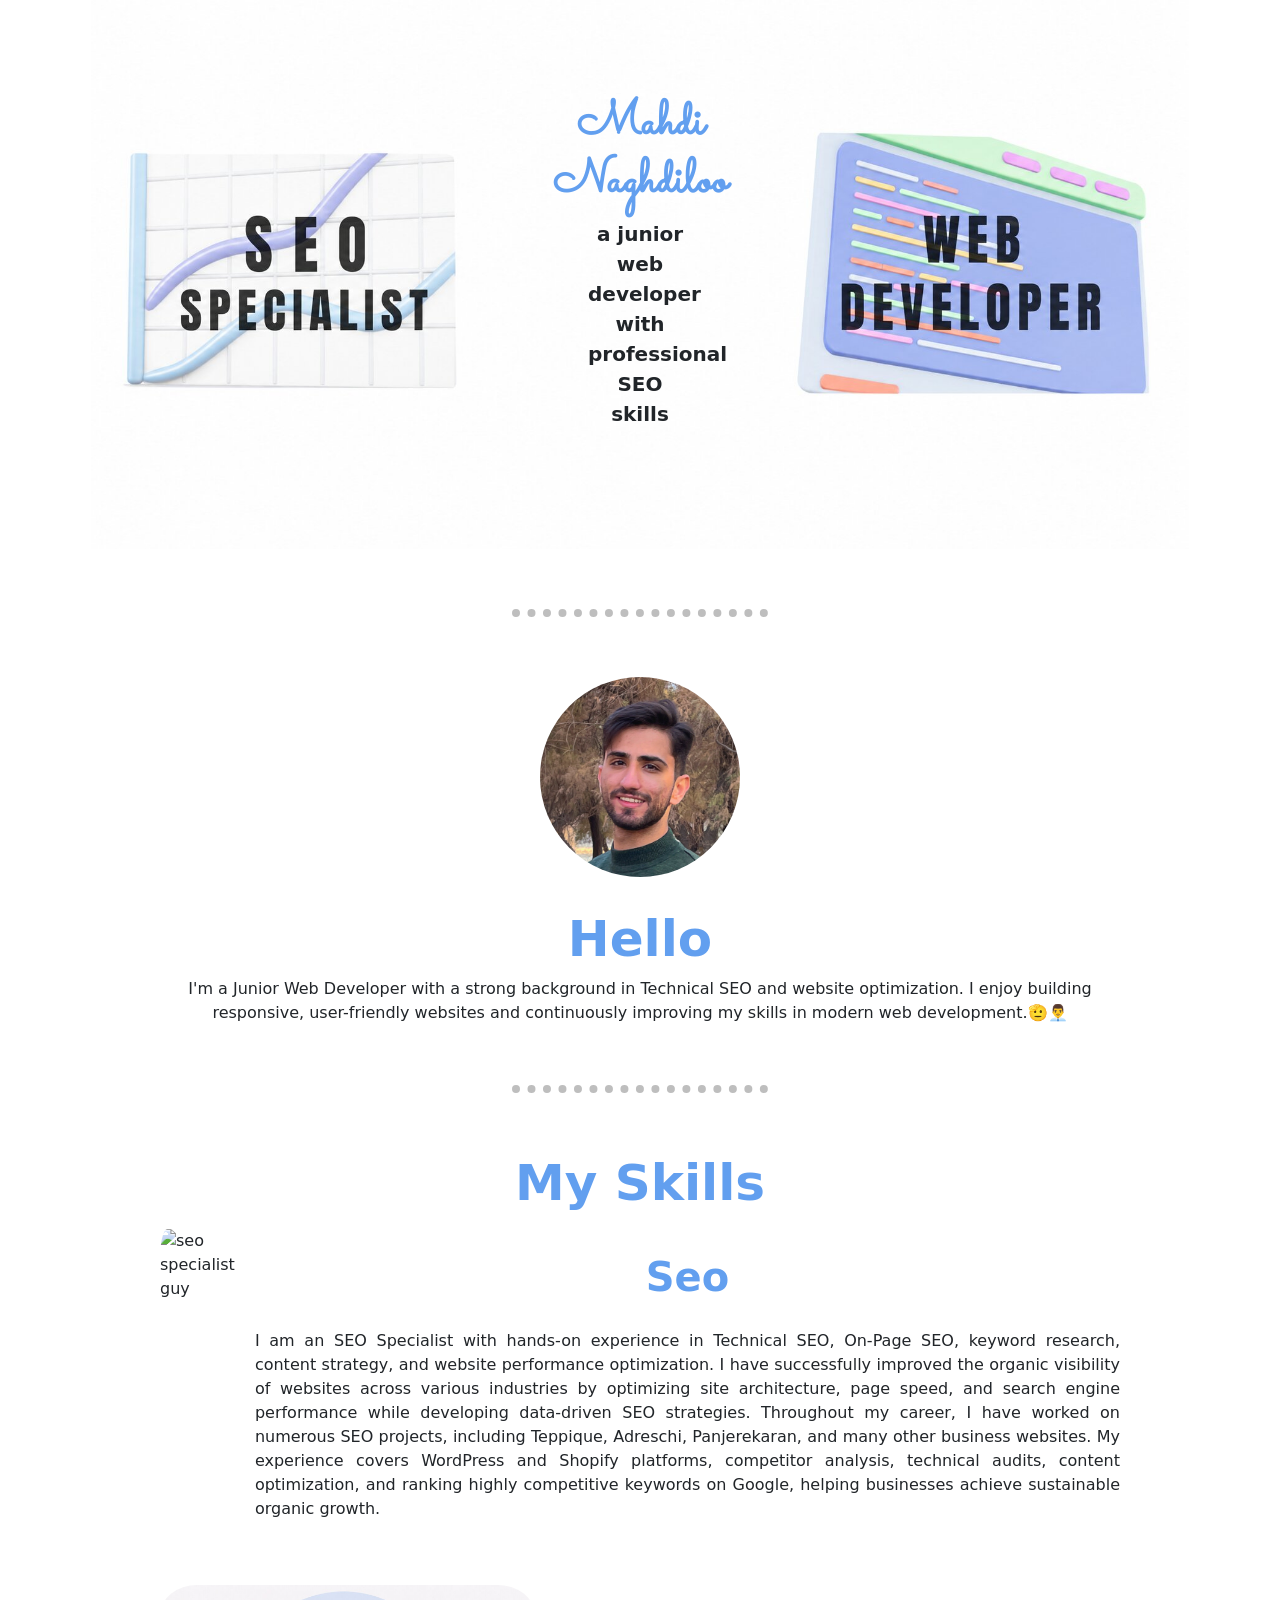
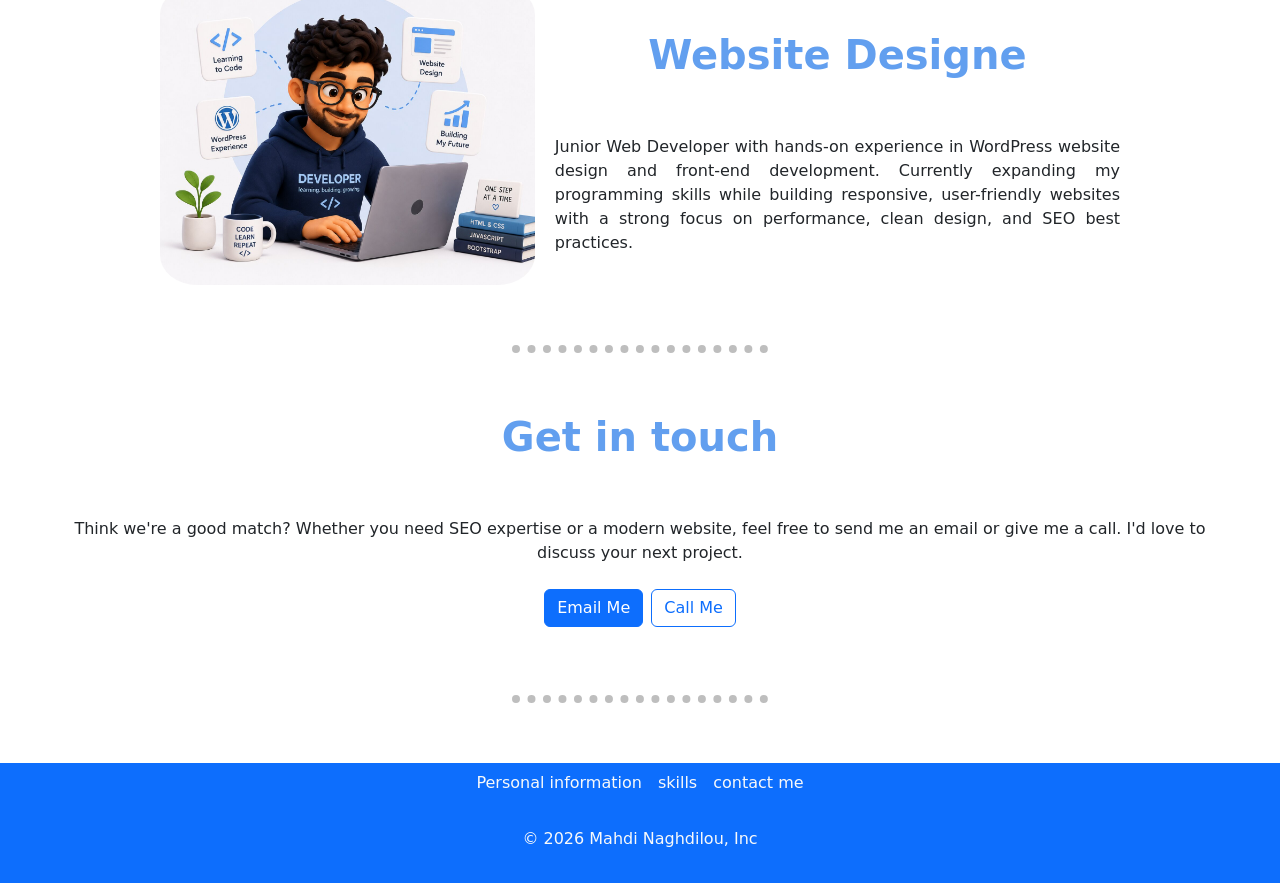
==== index.html @ 6328edc1 "Rename My-personal-Website.html to index.html" ====
<!DOCTYPE html>
<html lang="en">
    <head>
        <meta charset="UTF-8">
        <title>Mahdi Naghdiloo's Personal Website</title>
        <link href="https://cdn.jsdelivr.net/npm/bootstrap@5.3.8/dist/css/bootstrap.min.css" rel="stylesheet" integrity="sha384-sRIl4kxILFvY47J16cr9ZwB07vP4J8+LH7qKQnuqkuIAvNWLzeN8tE5YBujZqJLB" crossorigin="anonymous">
        <link rel="stylesheet" href="./style.css">
        <link rel="preconnect" href="https://fonts.googleapis.com">
        <link rel="preconnect" href="https://fonts.gstatic.com" crossorigin>
        <link href="https://fonts.googleapis.com/css2?family=Sacramento&display=swap" rel="stylesheet">
    </head>
    <body>
        <section class="Hero">
            <div class="hero-container">
                <div>
                    
                </div>
                <div class="px-4 py-5 my-5 text-center"> 
                    <h1 class="display-5 fw-bolder">Mahdi Naghdiloo</h1> 
                    <div class="col-lg-6 mx-auto"> 
                        <p class="lead fw-semibold  mb-4">
                            a junior web developer with professional SEO skills
                        </p> 
                    </div> 
                </div> 
            </div>    
        </section>
        <hr class="costume-line">
        <section id="personal-info" class="personal-information">
            <div class="profile-container">
                <img class="profile-pic" src="./assets/profile-img.JPEG" alt="Mahdi's profile image">
            </div>
            <h2 class="personal-information-Heading">Hello</h2>
            <p class="personal-information-pragraph">
                I'm a Junior Web Developer with a strong background in Technical SEO
                and website optimization. I enjoy building responsive,
                user-friendly websites and continuously improving my
                skills in modern web development.🫡👨‍💼
            </p>
            
        </section>
        <hr class="costume-line">
        <section id="skill" class="skills">
            <h2 class="Skills-heading">My Skills</h2>
            <div class="Seo-Skills">
                <img class="SeoSkils-img" src="./assets/Seo-skils.jpg" alt="seo specialist guy">
                <h3 class="skils-headings">Seo</h3>
                <p>
                    I am an SEO Specialist with hands-on experience in Technical SEO, On-Page SEO, keyword research, content strategy, and website performance optimization. I have successfully improved the organic visibility of websites across various industries by optimizing site architecture, page speed, and search engine performance while developing data-driven SEO strategies.

                    Throughout my career, I have worked on numerous SEO projects, including Teppique, Adreschi, Panjerekaran, and many other business websites. My experience covers WordPress and Shopify platforms, competitor analysis, technical audits, content optimization, and ranking highly competitive keywords on Google, helping businesses achieve sustainable organic growth.
                </p>
            </div>
            <div class="WD-Skills pt-5">
                <img class="WdSkils-img" src="./assets/Wd-skils.jpg" alt="website dsigner guy">
                <h3 class="skils-headings">Website Designe</h3>
                <p>
                    Junior Web Developer with hands-on experience in WordPress website design and front-end development. Currently expanding my programming skills while building responsive, user-friendly websites with a strong focus on performance, clean design, and SEO best practices.
                </p>
            </div>
        </section>
        <hr class="costume-line">
        <section id="Contact" class="contact-me">  
            <div class="contactme">
                <h2 class="contact-me-heading">Get in touch</h2>
                <p class="pt-5">Think we're a good match? Whether you need SEO expertise or a modern website, feel free to send me an email or give me a call. I'd love to discuss your next project.</p>
            </div>  
            <div class="d-flex gap-2 justify-content-center py-2"> 
                <a href="mailto:naghdiloo1380@gmail.com" class="btn btn-primary">
                        Email Me
                 </a>
                <a href="tel:+989198966440" class="btn btn-outline-primary">
                    Call Me
                </a> 
            </div>
        </section>
        <hr class="costume-line">
        <section class="footer"> 
            <footer class="pb-3 mt-4 bg-primary text-light"> 
                <ul class="nav justify-content-center mb-4"> 
                    <li class="nav-item">
                        <a href="#personal-info" class="nav-link px-2 text-light">Personal information</a>
                    </li> 
                    <li class="nav-item">
                        <a href="#skill" class="nav-link px-2 text-light">skills</a>
                    </li> 
                    <li class="nav-item">
                        <a href="#Contact" class="nav-link px-2 text-light">contact me</a>
                    </li> 
                </ul> 
                <p class="text-center text-light">© 2026 Mahdi Naghdilou, Inc</p> 
            </footer> 
        </section>
        <script src="https://cdn.jsdelivr.net/npm/bootstrap@5.3.8/dist/js/bootstrap.bundle.min.js" integrity="sha384-FKyoEForCGlyvwx9Hj09JcYn3nv7wiPVlz7YYwJrWVcXK/BmnVDxM+D2scQbITxI" crossorigin="anonymous"></script>
    </body>
</html>
---- style.css ----
.sacramento-regular {
  font-family: "Sacramento", cursive;
  font-weight: 400;
  font-style: normal;
}
h1{
    font-family: "Sacramento" , cursive;
    color: #629FEF;
}
h2{
    font-weight: 700;
    font-size: 40px;
    color: #629FEF;
}
.Hero{
    background-image: url("./assets/Hero-section-bg.jpg") ;
    background-size: contain;
    background-position: center;
    background-repeat: no-repeat;
}
.hero-container{
    display: grid;
    grid-template-columns: 4fr 2fr 4fr;
}
.costume-line {
    border: none;
    border-top: 8px dotted #000000;
    width: 20%;
    margin: 60px auto;
}
.personal-information{
    width: 75%;
    margin: 0 auto;
}
.profile-container{
    display: flex;
    justify-content: center;
}
.profile-pic{
    height: 200px;
    width: 200px;
    border-radius: 50%;
    object-fit: cover;
}
.personal-information-Heading{
    text-align: center;
    margin-top: 2rem;
    font-weight: 700;
    font-size: 50px;
    color: #629FEF;
}
.personal-information-pragraph{
    text-align: center;
}
.skills{
    width: 75%;
    margin: 0 auto;
}
.Skills-heading{
    text-align: center;
    margin-top: 2rem;
    font-weight: 700;
    font-size: 50px;
    color: #629FEF;
}
.Seo-Skills{
    display: grid;
    grid-template-columns: 1fr auto;
    grid-template-rows: auto auto;
    align-items: center;
    gap: 20px;
    text-align: justify;
}
.SeoSkils-img{
    height: 300px;
    border-radius: 10%;
    grid-area: 1 / 1 / 3 / 2;
}
.skils-headings{
    grid-area: 1 / 2 / 1 / 3;
    text-align: center;
    margin-top: 2rem;
    font-weight: 700;
    font-size: 40px;
    color: #629FEF;
}
.WD-Skills{
    display: grid;
    grid-template-columns: 1fr auto;
    grid-template-rows: auto auto;
    align-items: center;
    gap: 20px;
    text-align: justify;
}
.WdSkils-img{
    height: 300px;
    border-radius: 10%;
    grid-area: 1 / 1 / 3 / 2;
}
.contactme{
    text-align: center;
    width: 75%;
    margin: auto;
}
@media (max-width: 850px){
    .skills{
    width: 90%;
    margin: 0 auto;
    }
    .Seo-Skills{
    grid-template-columns: auto;
    grid-template-rows: auto;
    align-items: center;
    text-align: justify;
    }
    .SeoSkils-img{
    margin: auto;
    height: 300px;
    border-radius: 10%;
    grid-area: 1 / 1 / 1 / 1}
    .skils-headings{
    grid-area: 2 / 1 / 2 / 1;
    text-align: center;
    margin-top: 2rem;
    font-weight: 700;
    font-size: 28px;
    color: #629FEF;
    }
    .WD-Skills{
    grid-template-columns: auto;
    grid-template-rows: auto;
    align-items: center;
    text-align: justify;
    }
    .WdSkils-img{
    margin: auto;
    height: 300px;
    border-radius: 10%;
    grid-area: 1 / 1 / 1 / 1}
}
.contactme{
    width: 90%;
    margin: auto;
}
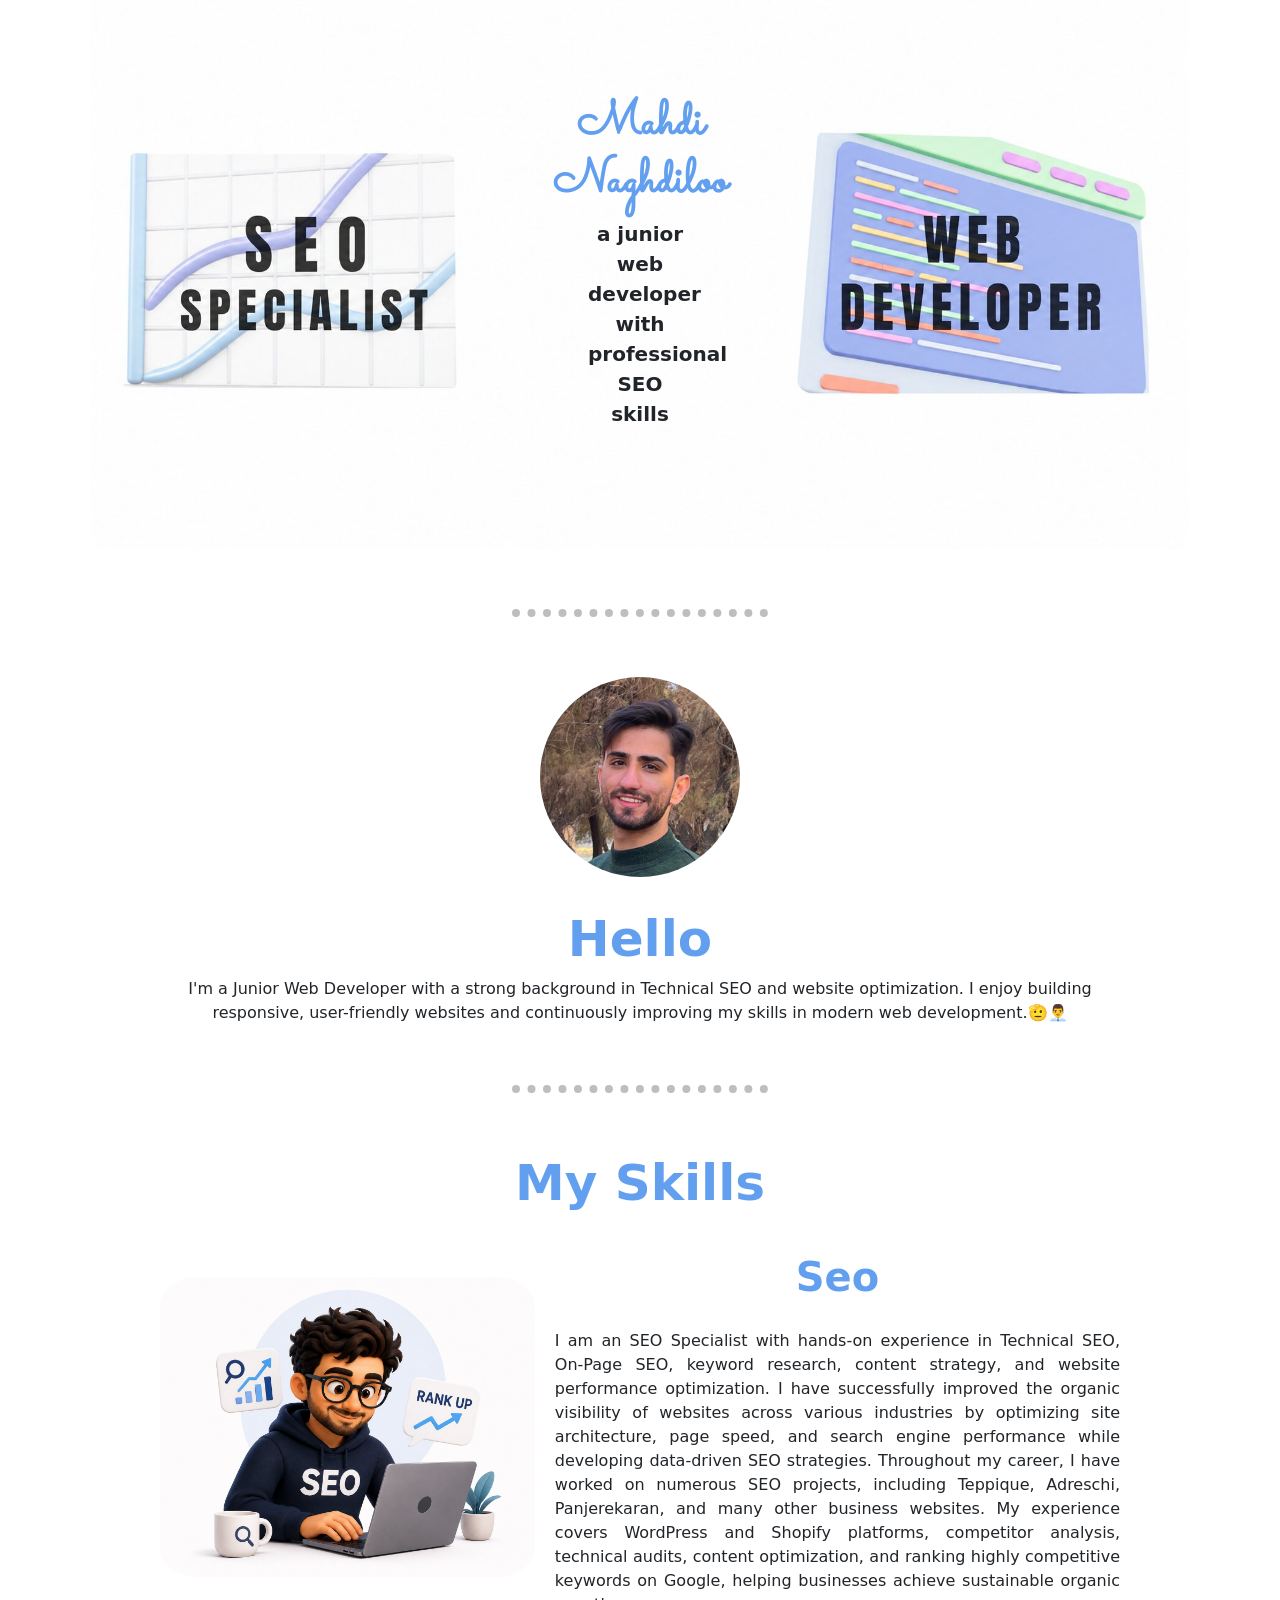
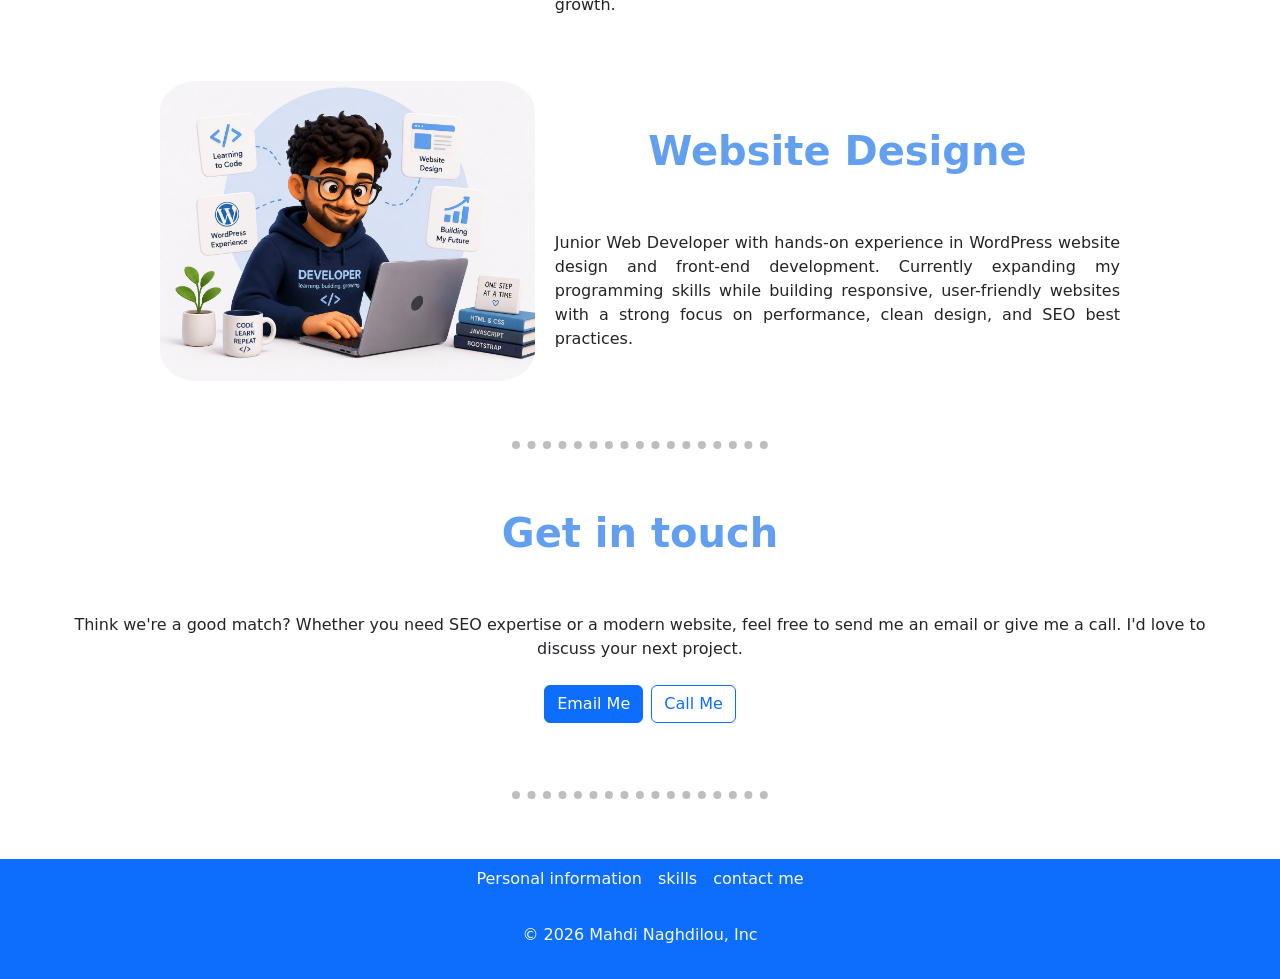
==== commit cfa6d19c: "Update index.html" ====
--- a/index.html
+++ b/index.html
@@ -2,6 +2,7 @@
 <html lang="en">
     <head>
         <meta charset="UTF-8">
+        <meta name="viewport" content="width=device-width, initial-scale=1.0">
         <title>Mahdi Naghdiloo's Personal Website</title>
         <link href="https://cdn.jsdelivr.net/npm/bootstrap@5.3.8/dist/css/bootstrap.min.css" rel="stylesheet" integrity="sha384-sRIl4kxILFvY47J16cr9ZwB07vP4J8+LH7qKQnuqkuIAvNWLzeN8tE5YBujZqJLB" crossorigin="anonymous">
         <link rel="stylesheet" href="./style.css">
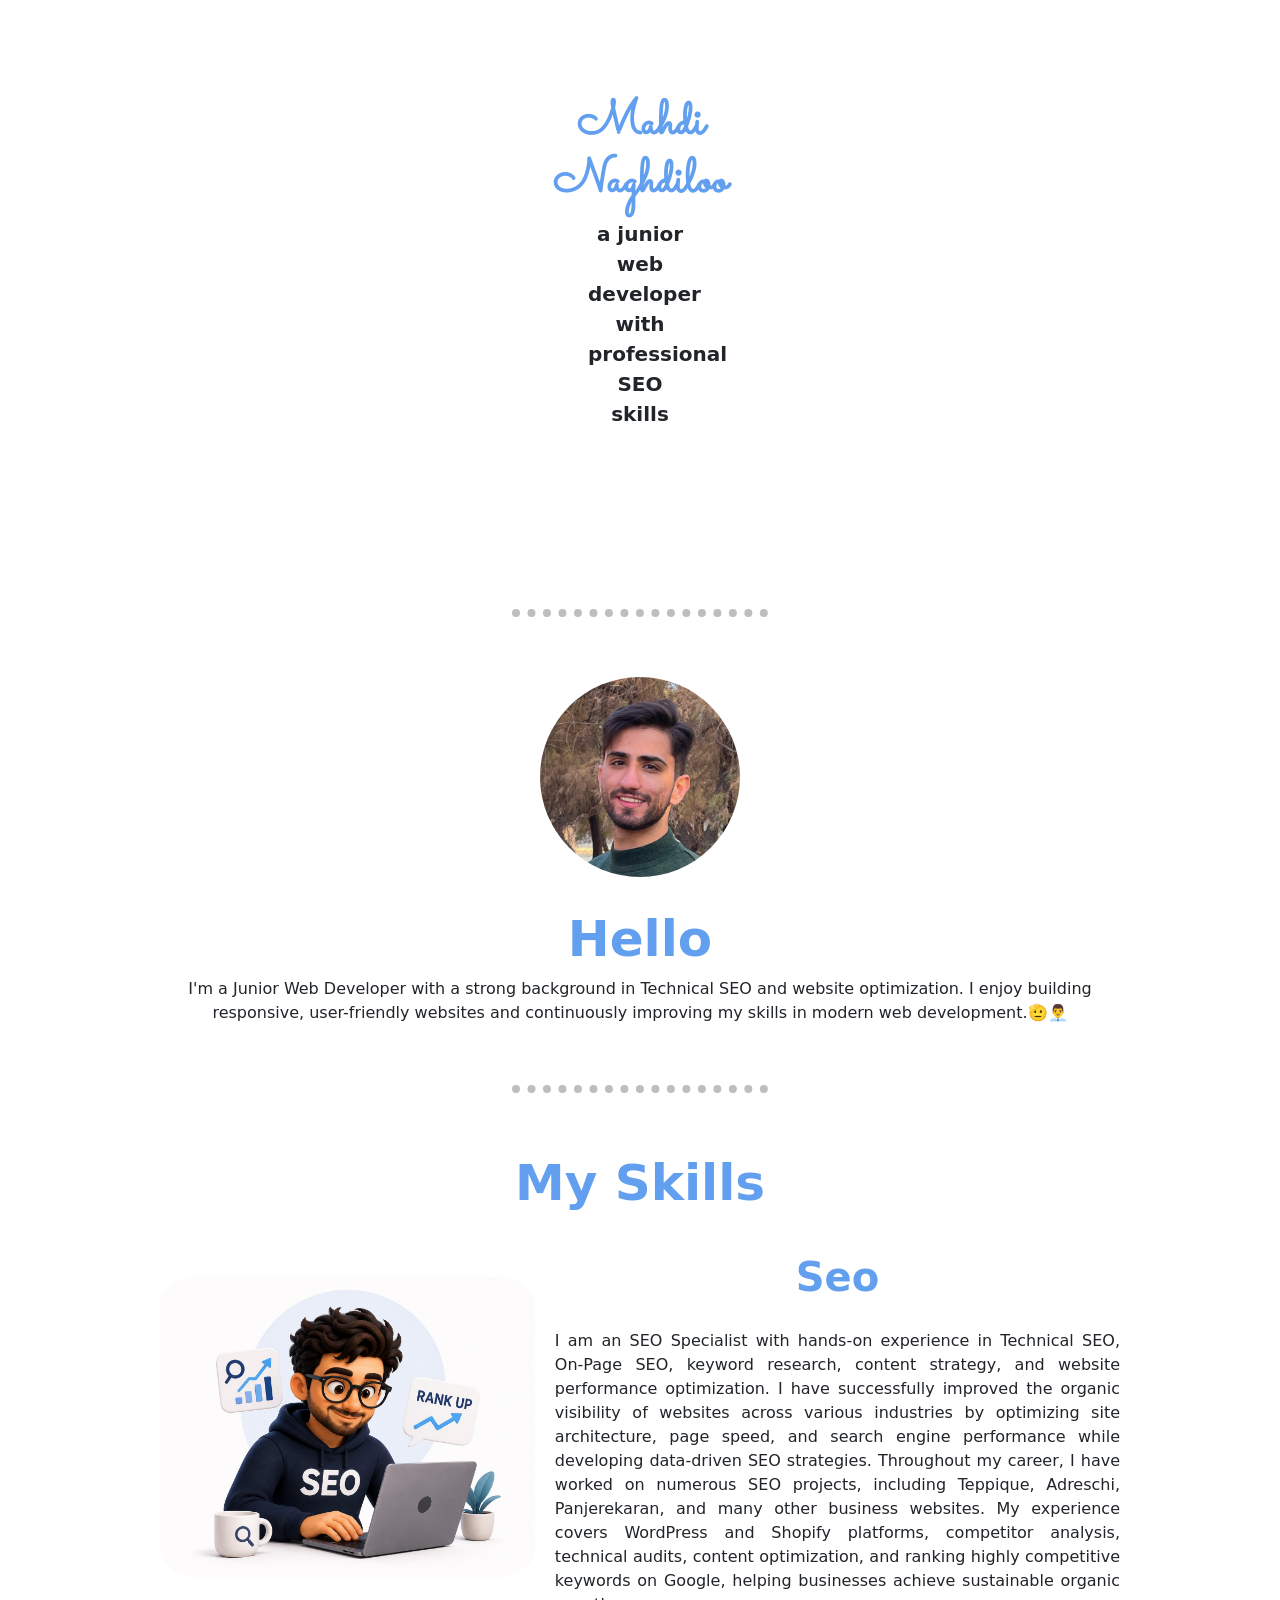
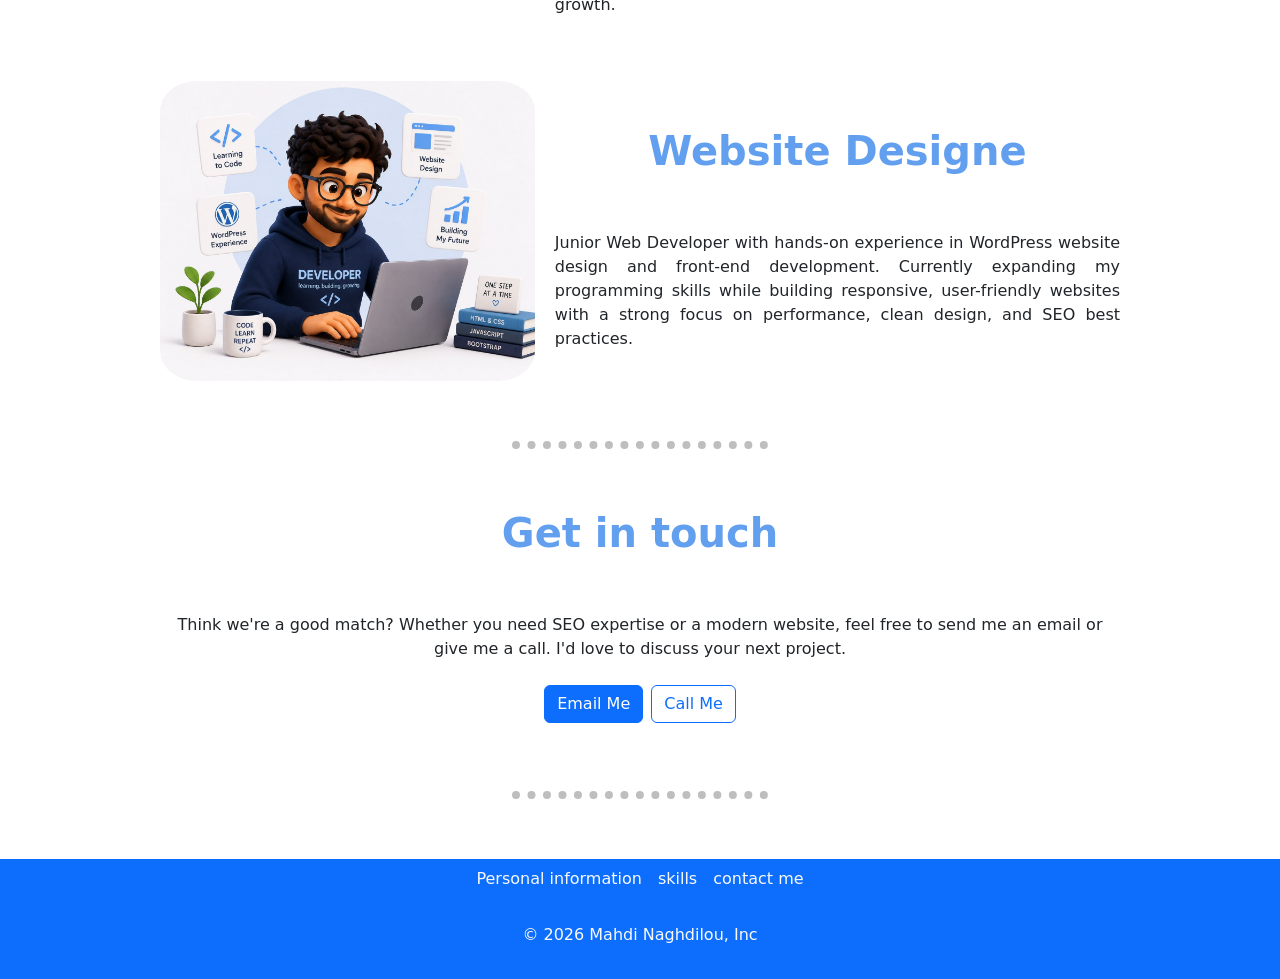
==== commit b9bf3f2c: "Update index.html" ====
--- a/index.html
+++ b/index.html
@@ -14,7 +14,7 @@
         <section class="Hero">
             <div class="hero-container">
                 <div>
-                    
+                    <img class="hero-seo" src="./assets/Hero-section-SEO.jpg" alt="" width="100%">
                 </div>
                 <div class="px-4 py-5 my-5 text-center"> 
                     <h1 class="display-5 fw-bolder">Mahdi Naghdiloo</h1> 
@@ -23,7 +23,8 @@
                             a junior web developer with professional SEO skills
                         </p> 
                     </div> 
-                </div> 
+                </div>
+                <div><img class="hero-wd" src="./assets/Hero-section-WEB-DEVELOPER.jpg" alt="" width="100%"></div> 
             </div>    
         </section>
         <hr class="costume-line">
--- a/style.css
+++ b/style.css
@@ -12,15 +12,10 @@
     font-size: 40px;
     color: #629FEF;
 }
-.Hero{
-    background-image: url("./assets/Hero-section-bg.jpg") ;
-    background-size: contain;
-    background-position: center;
-    background-repeat: no-repeat;
-}
 .hero-container{
     display: grid;
     grid-template-columns: 4fr 2fr 4fr;
+    align-items: center;
 }
 .costume-line {
     border: none;
@@ -117,7 +112,7 @@
     margin: auto;
     height: 300px;
     border-radius: 10%;
-    grid-area: 1 / 1 / 1 / 1}
+    grid-area: 1 / 1 / 1 / 1;}
     .skils-headings{
     grid-area: 2 / 1 / 2 / 1;
     text-align: center;
@@ -136,9 +131,9 @@
     margin: auto;
     height: 300px;
     border-radius: 10%;
-    grid-area: 1 / 1 / 1 / 1}
-}
-.contactme{
+    grid-area: 1 / 1 / 1 / 1;}
+    .contactme{
     width: 90%;
     margin: auto;
+    }
 }
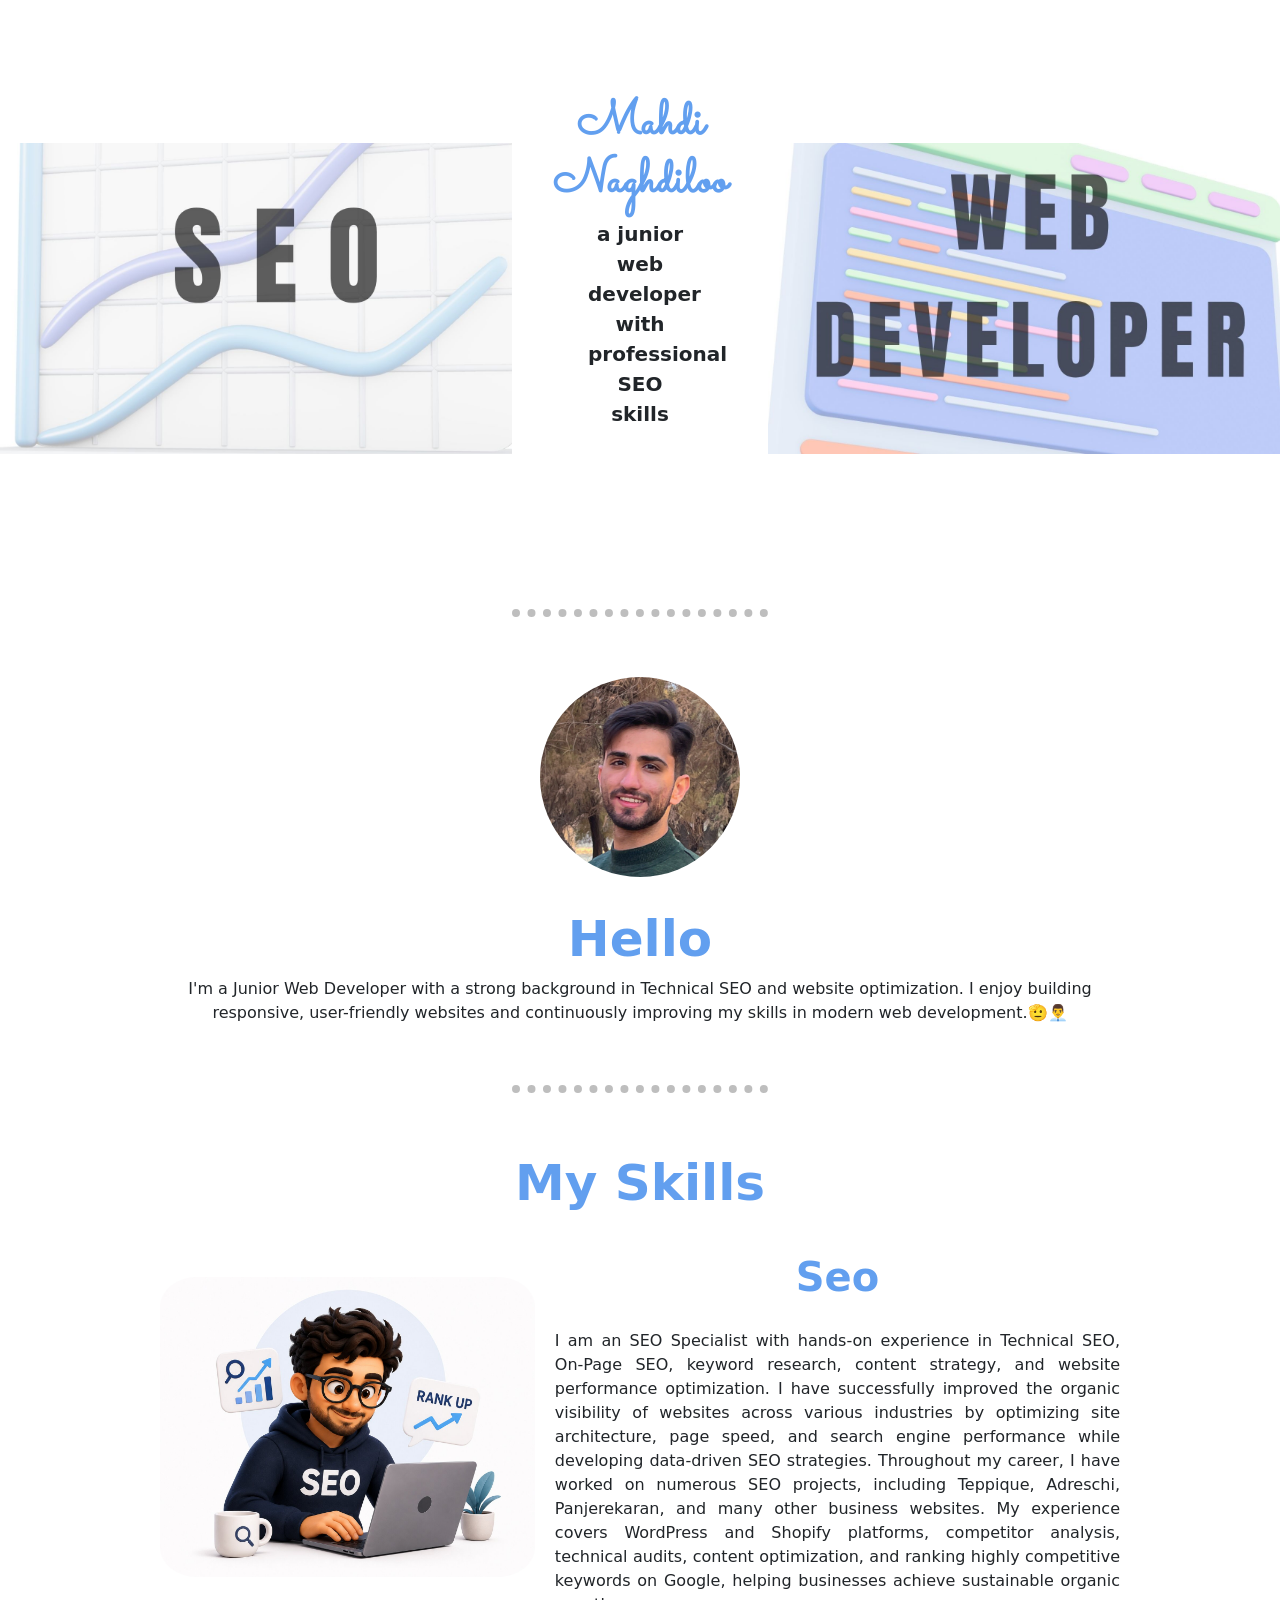
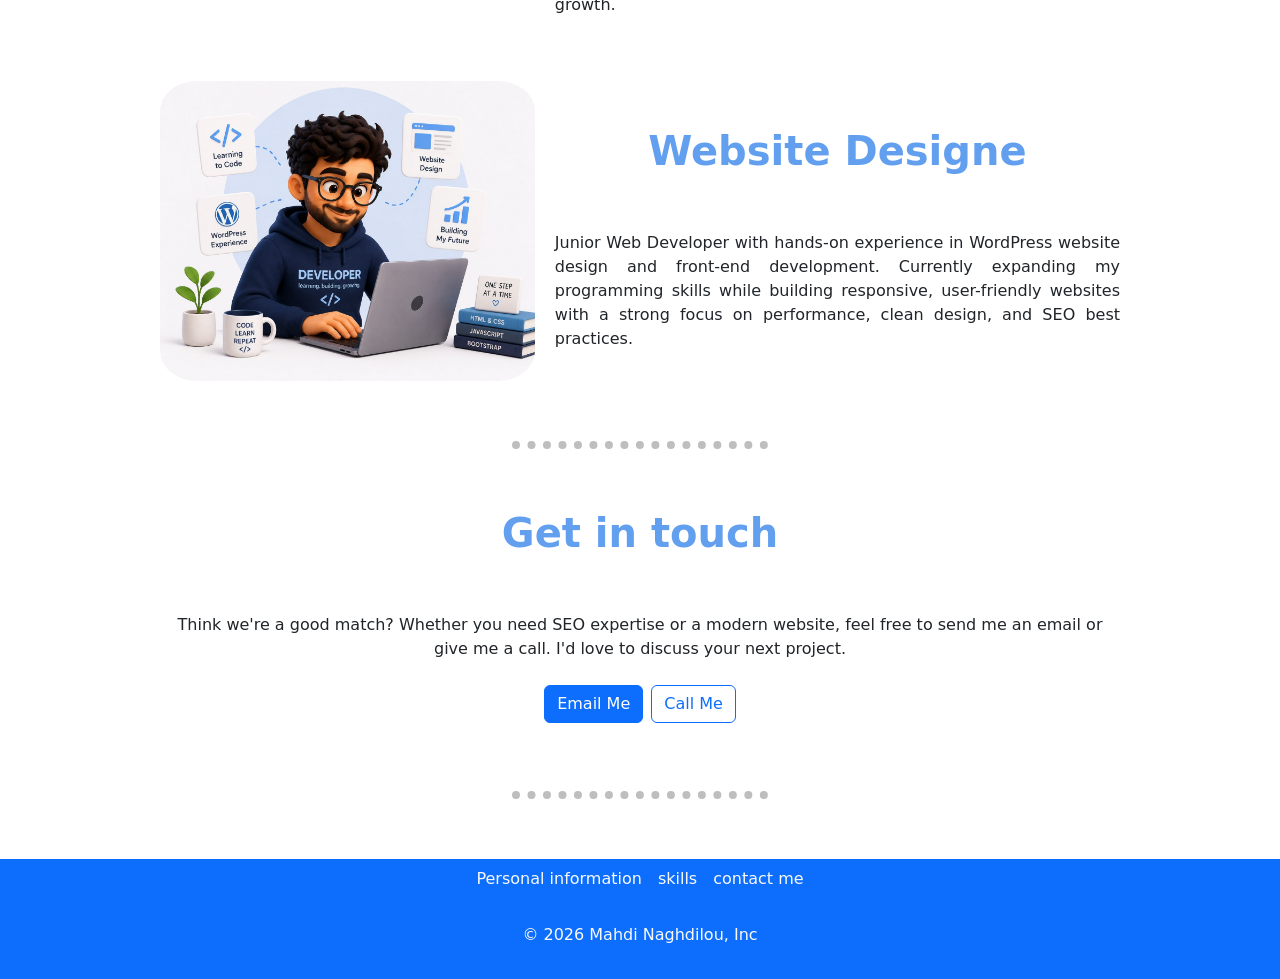
==== commit 7e2821b4: "Update index.html" ====
--- a/index.html
+++ b/index.html
@@ -14,7 +14,7 @@
         <section class="Hero">
             <div class="hero-container">
                 <div>
-                    <img class="hero-seo" src="./assets/Hero-section-SEO.jpg" alt="" width="100%">
+                    <img class="hero-seo pt-lg-5" src="./assets/Hero-section-SEO.jpg" alt="" width="100%">
                 </div>
                 <div class="px-4 py-5 my-5 text-center"> 
                     <h1 class="display-5 fw-bolder">Mahdi Naghdiloo</h1> 
@@ -24,7 +24,7 @@
                         </p> 
                     </div> 
                 </div>
-                <div><img class="hero-wd" src="./assets/Hero-section-WEB-DEVELOPER.jpg" alt="" width="100%"></div> 
+                <div><img class="hero-wd pt-lg-5" src="./assets/Hero-section-WEB-DEVELOPER.jpg" alt="" width="100%"></div> 
             </div>    
         </section>
         <hr class="costume-line">
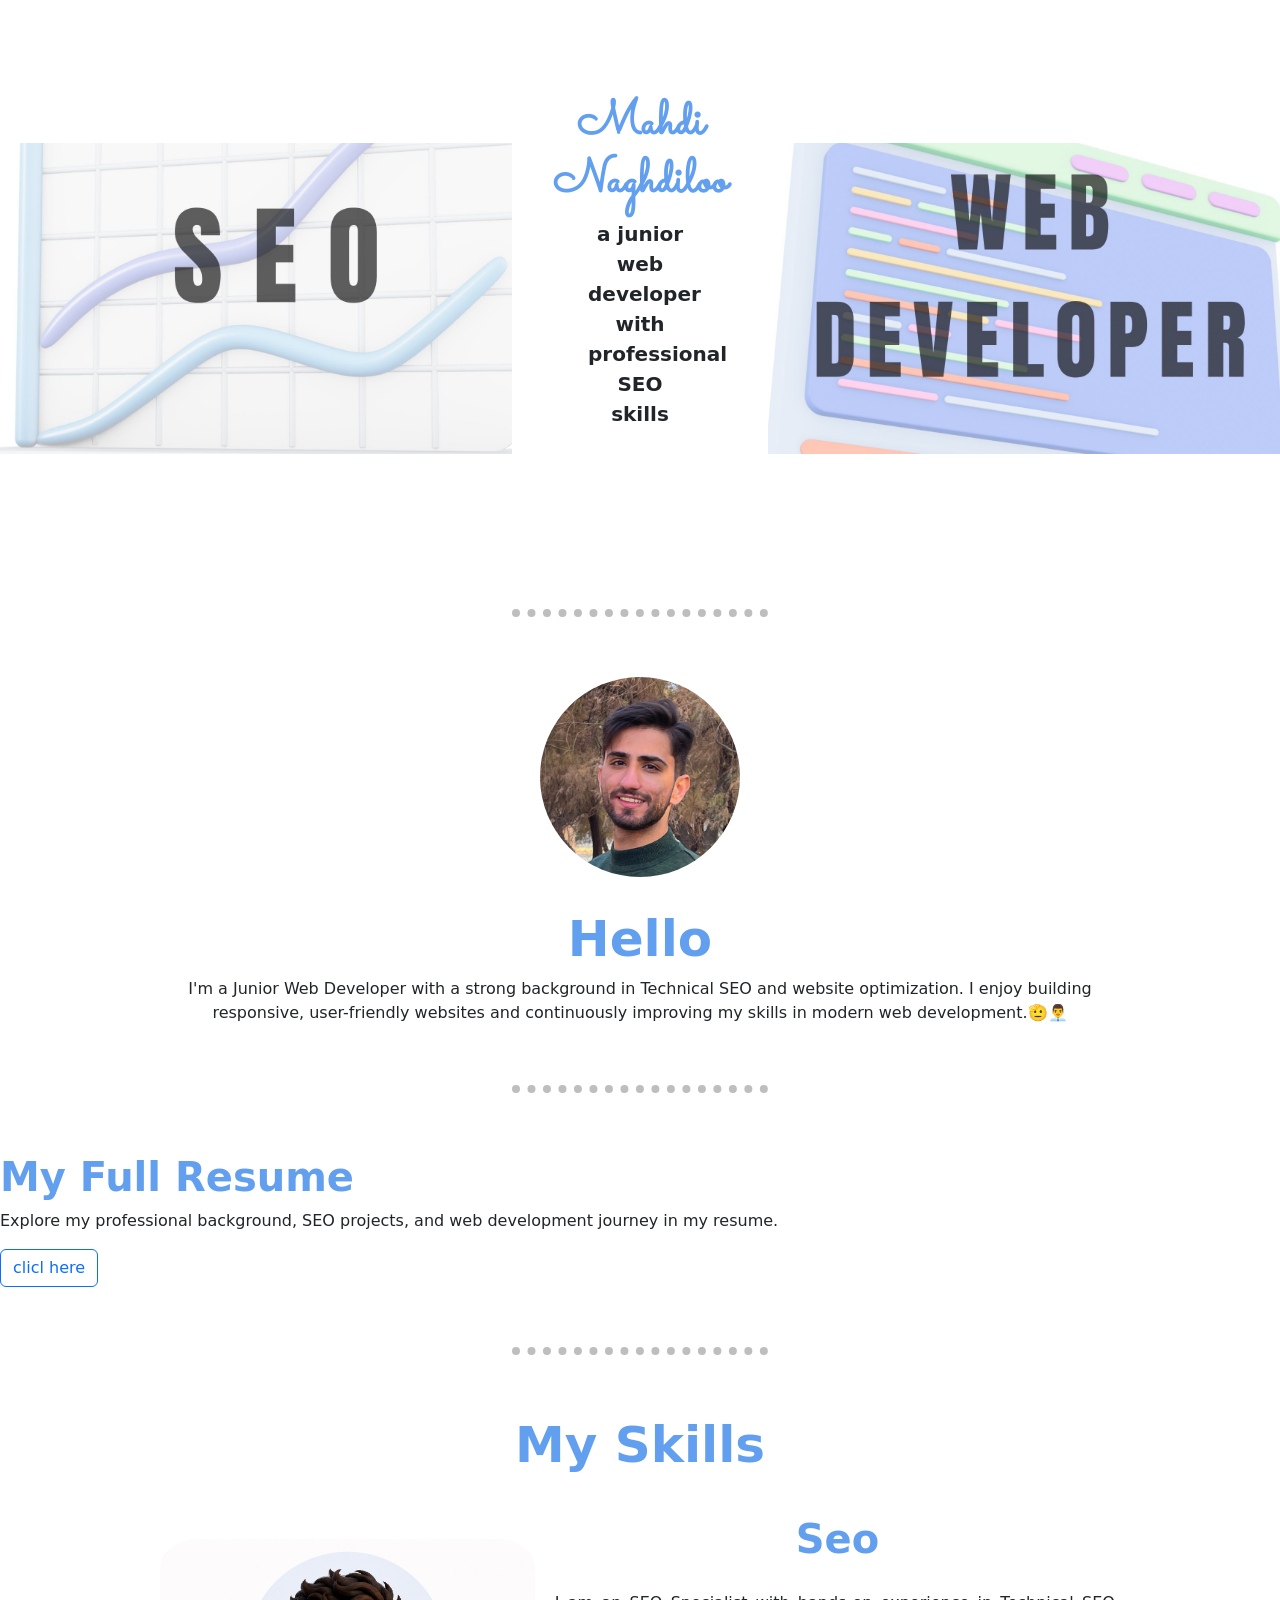
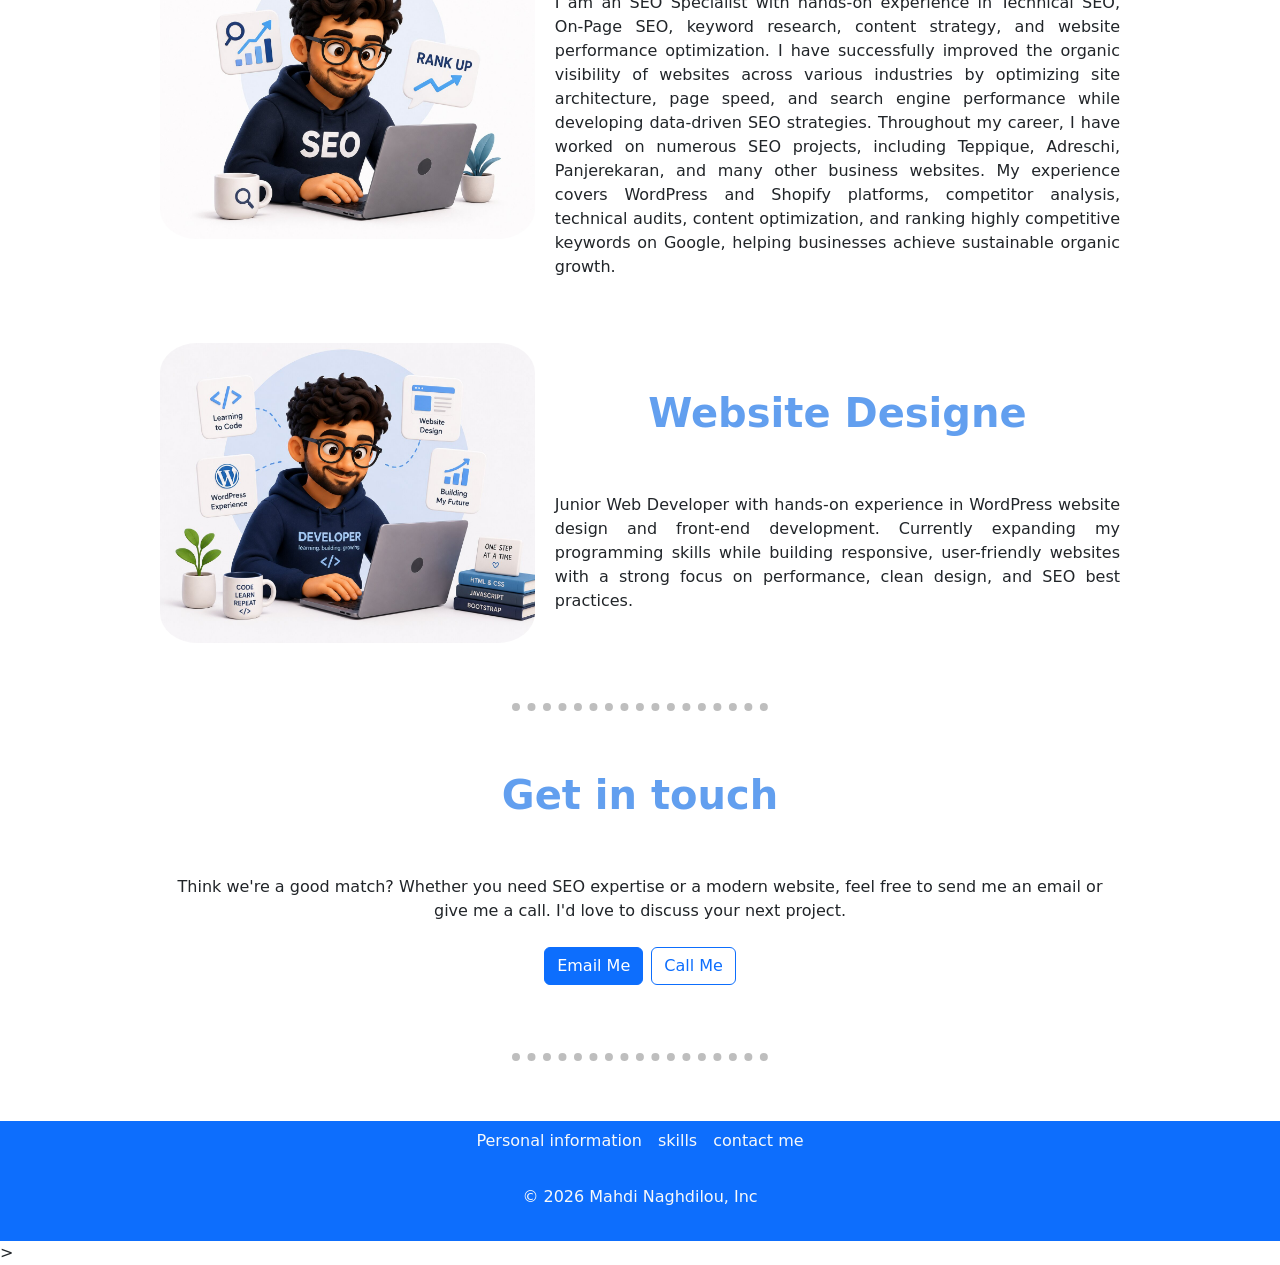
==== commit 65885e79: "Update index.html" ====
--- a/index.html
+++ b/index.html
@@ -39,7 +39,14 @@
                 user-friendly websites and continuously improving my
                 skills in modern web development.🫡👨‍💼
             </p>
-            
+        </section>
+        <hr class="costume-line">
+        <section class="resume">
+            <div class="resume-div">
+                <h2>My Full Resume</h2>
+                <p>Explore my professional background, SEO projects, and web development journey in my resume.</p>
+                <a class="btn btn-outline-primary" href="https://mahdinaghdiloo.github.io/My-resume/" title="Mahdi's Resume">clicl here</a>
+            </div>
         </section>
         <hr class="costume-line">
         <section id="skill" class="skills">
@@ -95,4 +102,4 @@
         </section>
         <script src="https://cdn.jsdelivr.net/npm/bootstrap@5.3.8/dist/js/bootstrap.bundle.min.js" integrity="sha384-FKyoEForCGlyvwx9Hj09JcYn3nv7wiPVlz7YYwJrWVcXK/BmnVDxM+D2scQbITxI" crossorigin="anonymous"></script>
     </body>
-</html>
+</html>>
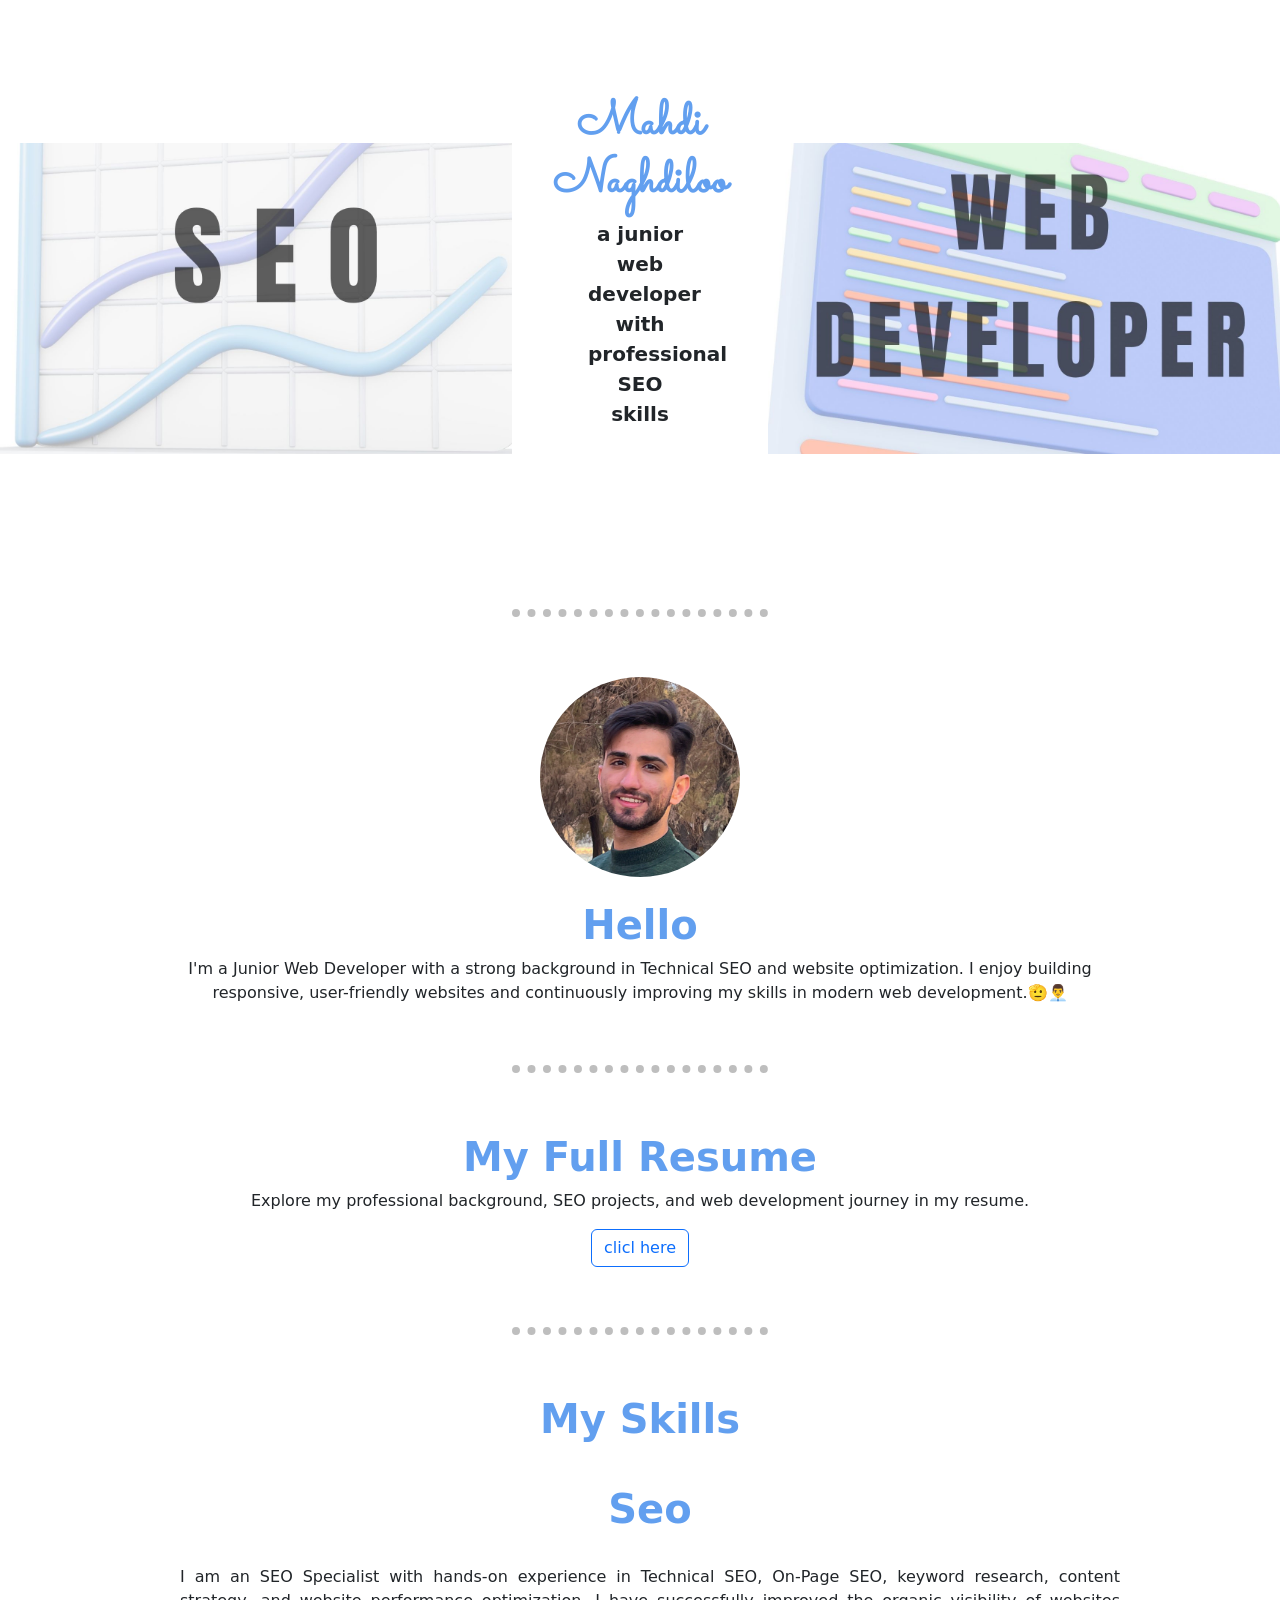
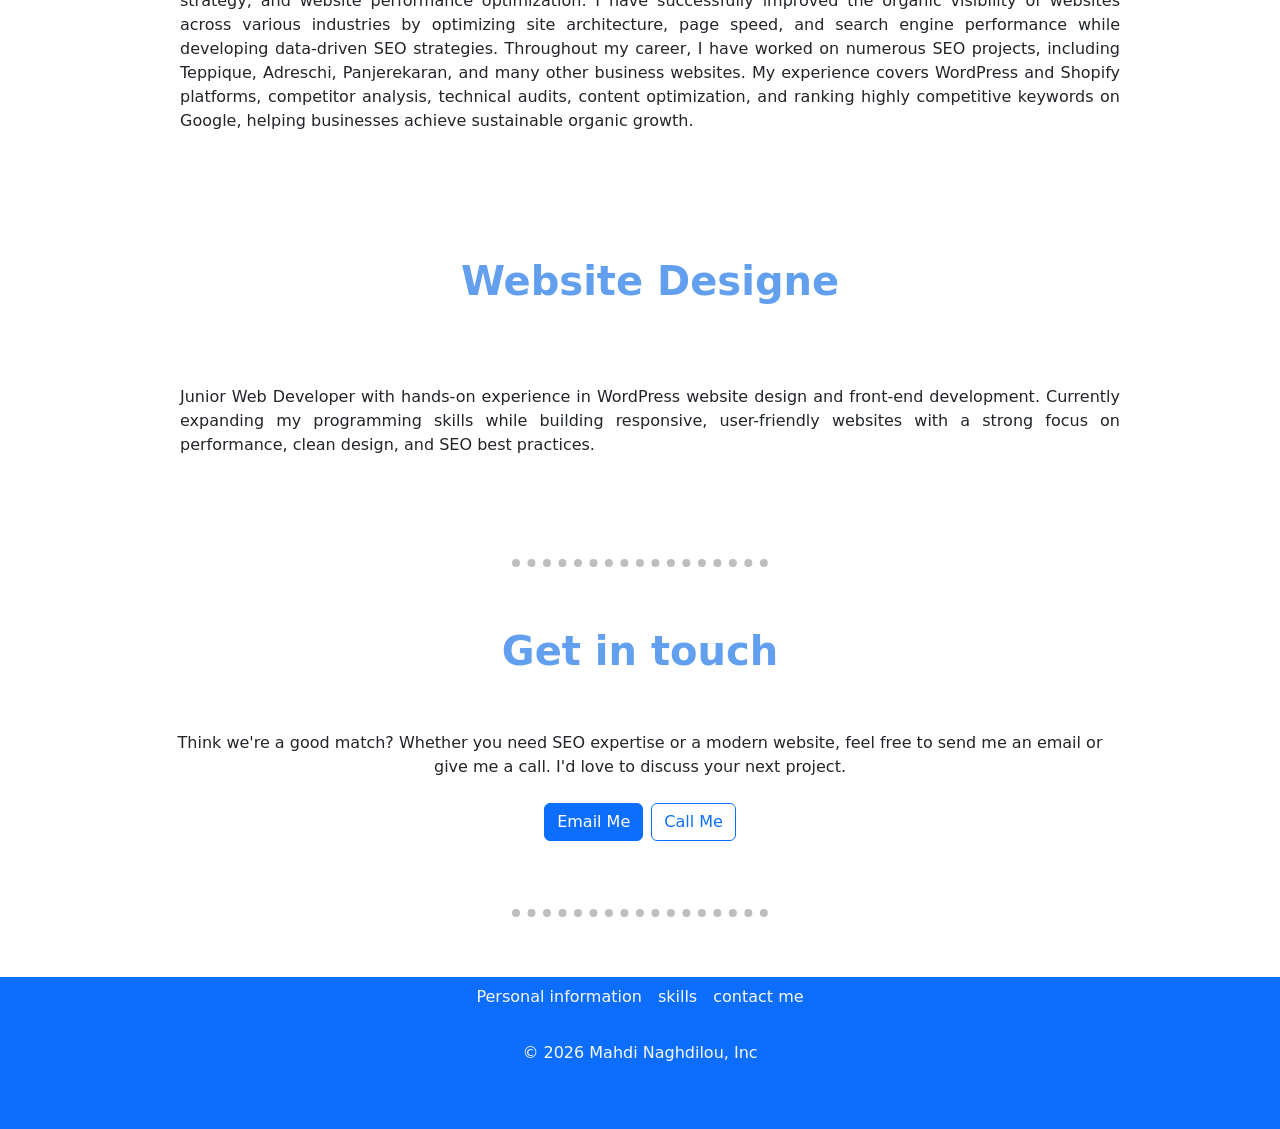
==== commit 6187b309: "Update index.html" ====
--- a/index.html
+++ b/index.html
@@ -31,14 +31,14 @@
         <section id="personal-info" class="personal-information">
             <div class="profile-container">
                 <img class="profile-pic" src="./assets/profile-img.JPEG" alt="Mahdi's profile image">
-            </div>
-            <h2 class="personal-information-Heading">Hello</h2>
-            <p class="personal-information-pragraph">
+                <h2 class="mt-4">Hello</h2>
+                <p>
                 I'm a Junior Web Developer with a strong background in Technical SEO
                 and website optimization. I enjoy building responsive,
                 user-friendly websites and continuously improving my
                 skills in modern web development.🫡👨‍💼
-            </p>
+                </p>
+            </div>
         </section>
         <hr class="costume-line">
         <section class="resume">
@@ -50,7 +50,7 @@
         </section>
         <hr class="costume-line">
         <section id="skill" class="skills">
-            <h2 class="Skills-heading">My Skills</h2>
+            <h2 class="text-center">My Skills</h2>
             <div class="Seo-Skills">
                 <img class="SeoSkils-img" src="./assets/Seo-skils.jpg" alt="seo specialist guy">
                 <h3 class="skils-headings">Seo</h3>
@@ -84,22 +84,19 @@
             </div>
         </section>
         <hr class="costume-line">
-        <section class="footer"> 
-            <footer class="pb-3 mt-4 bg-primary text-light"> 
-                <ul class="nav justify-content-center mb-4"> 
-                    <li class="nav-item">
-                        <a href="#personal-info" class="nav-link px-2 text-light">Personal information</a>
-                    </li> 
-                    <li class="nav-item">
-                        <a href="#skill" class="nav-link px-2 text-light">skills</a>
-                    </li> 
-                    <li class="nav-item">
-                        <a href="#Contact" class="nav-link px-2 text-light">contact me</a>
-                    </li> 
-                </ul> 
-                <p class="text-center text-light">© 2026 Mahdi Naghdilou, Inc</p> 
-            </footer> 
-        </section>
-        <script src="https://cdn.jsdelivr.net/npm/bootstrap@5.3.8/dist/js/bootstrap.bundle.min.js" integrity="sha384-FKyoEForCGlyvwx9Hj09JcYn3nv7wiPVlz7YYwJrWVcXK/BmnVDxM+D2scQbITxI" crossorigin="anonymous"></script>
+        <footer class="pb-5 mt-4 bg-primary text-light"> 
+            <ul class="nav justify-content-center mb-4"> 
+                <li class="nav-item">
+                    <a href="#personal-info" class="nav-link px-2 text-light">Personal information</a>
+                </li> 
+                <li class="nav-item">
+                    <a href="#skill" class="nav-link px-2 text-light">skills</a>
+                </li> 
+                <li class="nav-item">
+                    <a href="#Contact" class="nav-link px-2 text-light">contact me</a>
+                </li> 
+            </ul> 
+            <p class="text-center text-light">© 2026 Mahdi Naghdilou, Inc</p> 
+        </footer> 
     </body>
-</html>>
+</html>
--- a/style.css
+++ b/style.css
@@ -28,8 +28,7 @@
     margin: 0 auto;
 }
 .profile-container{
-    display: flex;
-    justify-content: center;
+    text-align: center;
 }
 .profile-pic{
     height: 200px;
@@ -37,26 +36,16 @@
     border-radius: 50%;
     object-fit: cover;
 }
-.personal-information-Heading{
-    text-align: center;
-    margin-top: 2rem;
-    font-weight: 700;
-    font-size: 50px;
-    color: #629FEF;
+.resume{
+    width: 75%;
+    margin: auto;
 }
-.personal-information-pragraph{
+.resume-div{
     text-align: center;
 }
 .skills{
     width: 75%;
     margin: 0 auto;
-}
-.Skills-heading{
-    text-align: center;
-    margin-top: 2rem;
-    font-weight: 700;
-    font-size: 50px;
-    color: #629FEF;
 }
 .Seo-Skills{
     display: grid;
@@ -68,6 +57,7 @@
 }
 .SeoSkils-img{
     height: 300px;
+    width: 60%;
     border-radius: 10%;
     grid-area: 1 / 1 / 3 / 2;
 }
@@ -89,6 +79,7 @@
 }
 .WdSkils-img{
     height: 300px;
+    width: 60%;
     border-radius: 10%;
     grid-area: 1 / 1 / 3 / 2;
 }
@@ -98,42 +89,46 @@
     margin: auto;
 }
 @media (max-width: 850px){
+    .resume{
+        width: 90%;
+        margin: 0 auto;
+    }
     .skills{
-    width: 90%;
-    margin: 0 auto;
+        width: 90%;
+        margin: 0 auto;
     }
     .Seo-Skills{
-    grid-template-columns: auto;
-    grid-template-rows: auto;
-    align-items: center;
-    text-align: justify;
+        grid-template-columns: auto;
+        grid-template-rows: auto;
+        align-items: center;
+        text-align: justify;
     }
     .SeoSkils-img{
-    margin: auto;
-    height: 300px;
-    border-radius: 10%;
-    grid-area: 1 / 1 / 1 / 1;}
+        margin: auto;
+        height: auto;
+        border-radius: 10%;
+        grid-area: 1 / 1 / 1 / 1;}
     .skils-headings{
-    grid-area: 2 / 1 / 2 / 1;
-    text-align: center;
-    margin-top: 2rem;
-    font-weight: 700;
-    font-size: 28px;
-    color: #629FEF;
+        grid-area: 2 / 1 / 2 / 1;
+        text-align: center;
+        margin-top: 2rem;
+        font-weight: 700;
+        font-size: 28px;
+        color: #629FEF;
     }
     .WD-Skills{
-    grid-template-columns: auto;
-    grid-template-rows: auto;
-    align-items: center;
-    text-align: justify;
+        grid-template-columns: auto;
+        grid-template-rows: auto;
+        align-items: center;
+        text-align: justify;
     }
     .WdSkils-img{
-    margin: auto;
-    height: 300px;
-    border-radius: 10%;
-    grid-area: 1 / 1 / 1 / 1;}
+        margin: auto;
+        height: auto;
+        border-radius: 10%;
+        grid-area: 1 / 1 / 1 / 1;}
     .contactme{
-    width: 90%;
-    margin: auto;
+        width: 90%;
+        margin: auto;
     }
 }
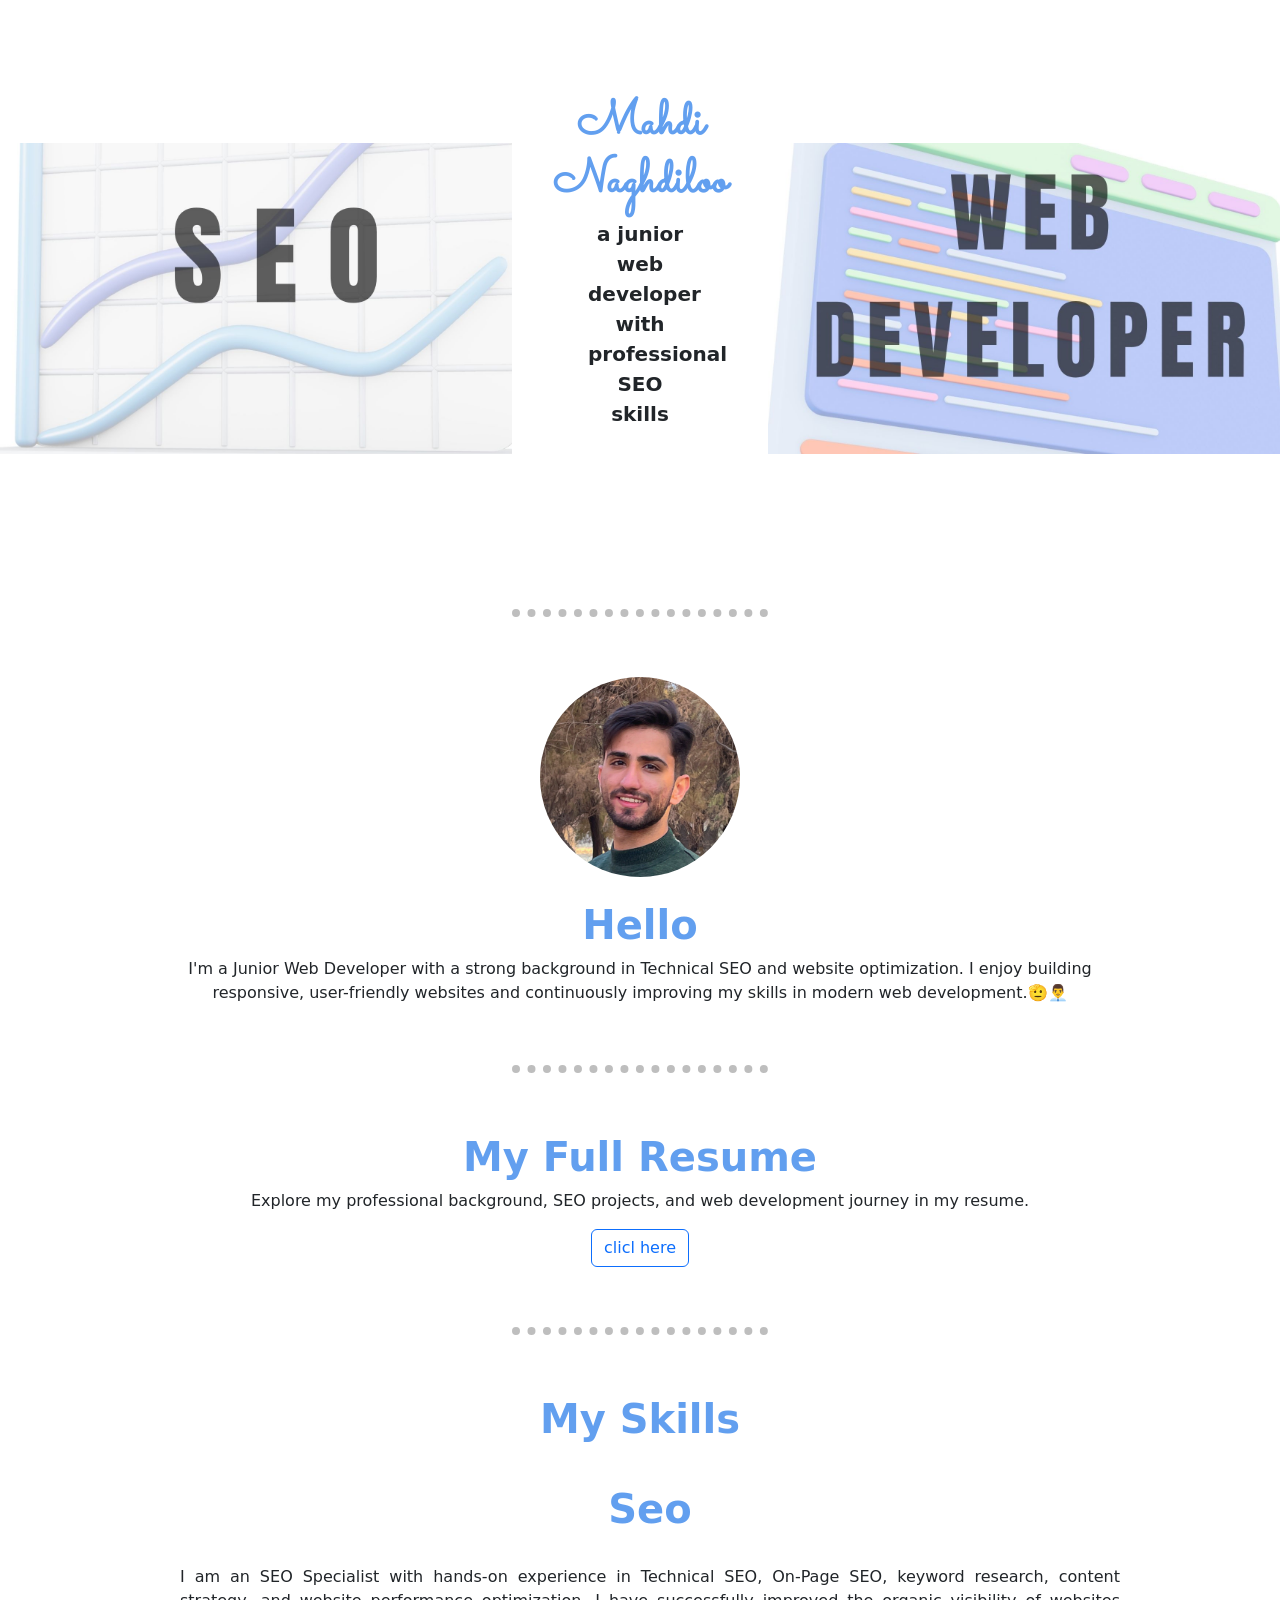
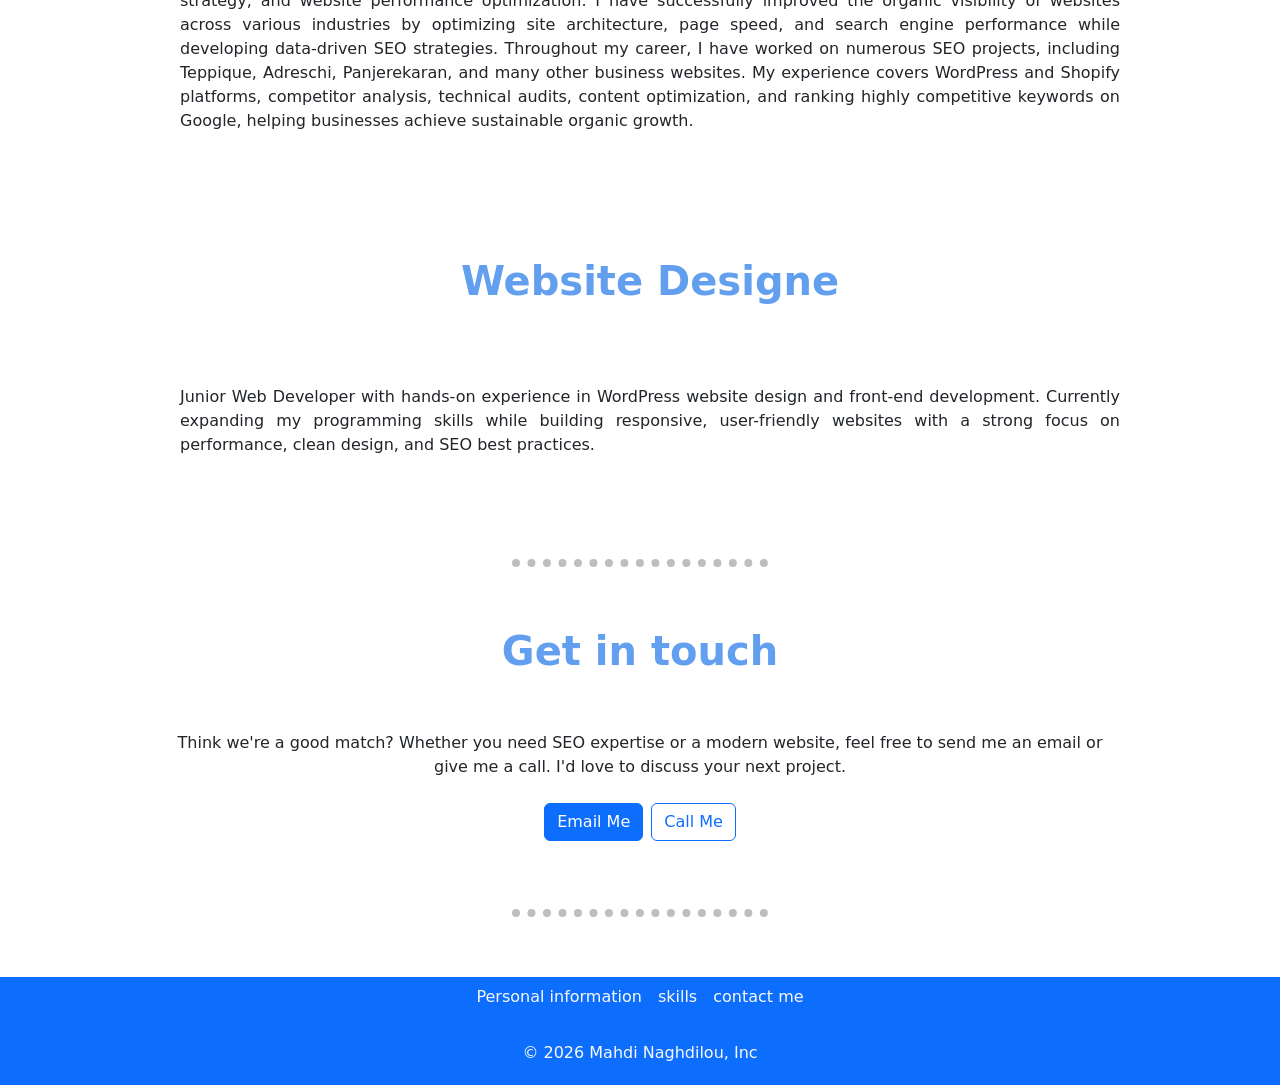
==== commit 03b7bfcd: "Update index.html" ====
--- a/index.html
+++ b/index.html
@@ -84,7 +84,7 @@
             </div>
         </section>
         <hr class="costume-line">
-        <footer class="pb-5 mt-4 bg-primary text-light"> 
+        <footer class="pb-1 bg-primary text-light"> 
             <ul class="nav justify-content-center mb-4"> 
                 <li class="nav-item">
                     <a href="#personal-info" class="nav-link px-2 text-light">Personal information</a>
